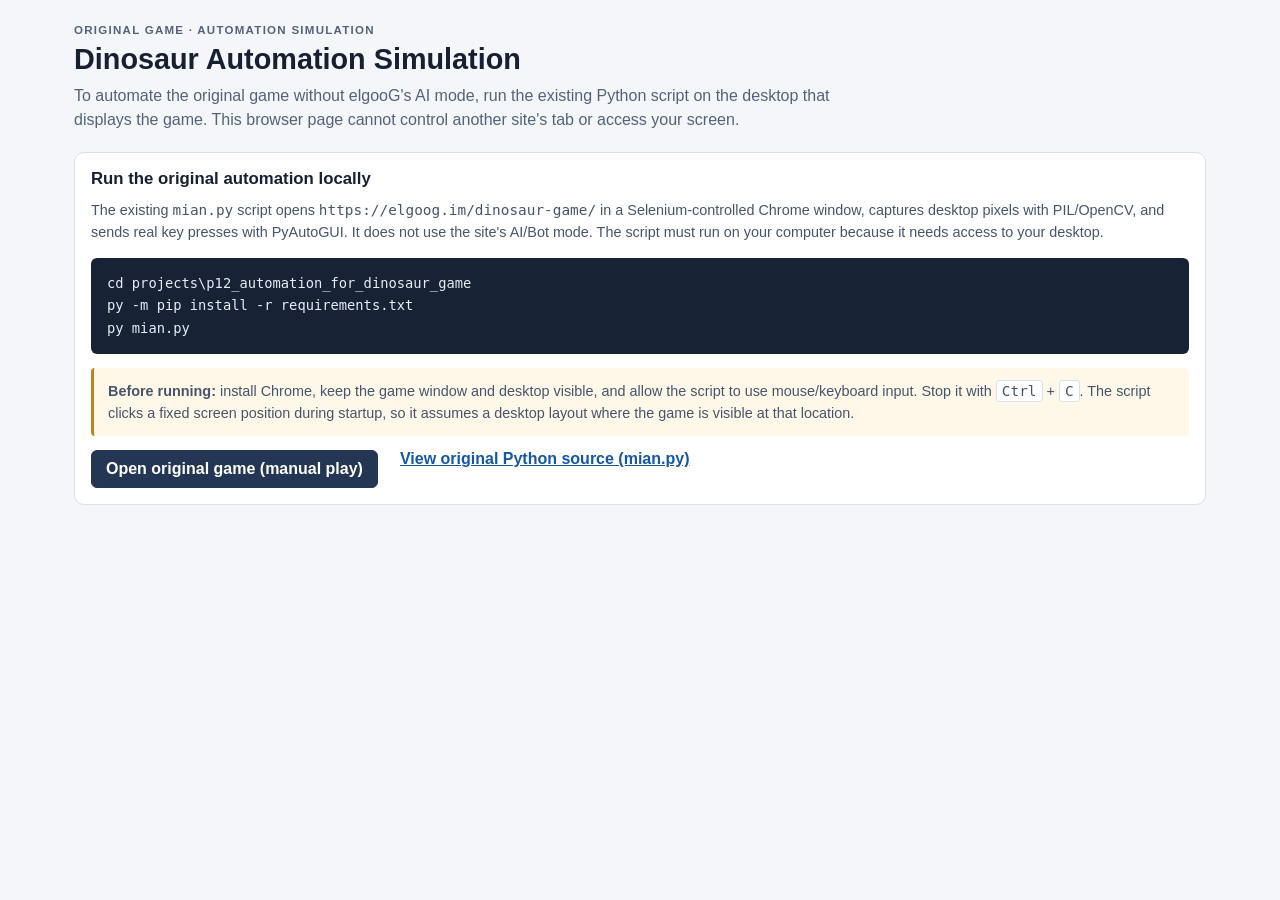
==== projects/p12_automation_for_dinosaur_game/demo/index.html @ 6a497166 "Implement project detail simulation feature and add automation bot for Dinosaur Game" ====
<!doctype html>
<html lang="en">
<head>
  <meta charset="utf-8">
  <meta name="viewport" content="width=device-width, initial-scale=1">
  <title>Dinosaur Automation Simulation</title>
  <link rel="stylesheet" href="simulation.css">
</head>
<body>
  <main class="simulation">
    <header class="simulation__header">
      <div>
        <p class="eyebrow">ORIGINAL GAME · AUTOMATION SIMULATION</p>
        <h1>Dinosaur Automation Simulation</h1>
        <p class="intro">To automate the original game without elgooG's AI mode, run the existing Python script on the desktop that displays the game. This browser page cannot control another site's tab or access your screen.</p>
      </div>
    </header>

    <section class="method" aria-label="How this Simulation relates to the Python source">
      <h2>Run the original automation locally</h2>
      <p>The existing <code>mian.py</code> script opens <code>https://elgoog.im/dinosaur-game/</code> in a Selenium-controlled Chrome window, captures desktop pixels with PIL/OpenCV, and sends real key presses with PyAutoGUI. It does not use the site's AI/Bot mode. The script must run on your computer because it needs access to your desktop.</p>
      <pre class="command-block"><code>cd projects\p12_automation_for_dinosaur_game
py -m pip install -r requirements.txt
py mian.py</code></pre>
      <p class="notice"><strong>Before running:</strong> install Chrome, keep the game window and desktop visible, and allow the script to use mouse/keyboard input. Stop it with <kbd>Ctrl</kbd> + <kbd>C</kbd>. The script clicks a fixed screen position during startup, so it assumes a desktop layout where the game is visible at that location.</p>
      <div class="method__actions">
        <a class="launch-link" href="https://elgoog.im/dinosaur-game/" target="_blank" rel="noopener noreferrer">Open original game (manual play)</a>
        <a href="https://github.com/magd00/p12_automation_for_dinosaur_game/blob/main/mian.py" target="_blank" rel="noopener noreferrer">View original Python source (mian.py)</a>
      </div>
    </section>
  </main>
</body>
</html>
---- projects/p12_automation_for_dinosaur_game/demo/simulation.css ----
:root {
  color-scheme: light;
  font-family: "Segoe UI", Arial, sans-serif;
  color: #172033;
  background: #f4f6fa;
  font-synthesis: none;
}

* {
  box-sizing: border-box;
}

body {
  margin: 0;
  min-width: 320px;
  background: #f4f6fa;
}

button,
a {
  font: inherit;
}

.simulation {
  width: min(1180px, 100%);
  margin: 0 auto;
  padding: 24px;
}

.simulation__header {
  display: flex;
  align-items: flex-start;
  justify-content: space-between;
  gap: 20px;
  margin-bottom: 20px;
}

.eyebrow {
  margin: 0 0 7px;
  color: #53627c;
  font-size: 0.72rem;
  font-weight: 700;
  letter-spacing: 0.11em;
}

h1,
h2,
p {
  margin-top: 0;
}

h1 {
  margin-bottom: 8px;
  font-size: clamp(1.35rem, 3vw, 1.8rem);
}

.intro {
  max-width: 760px;
  margin-bottom: 0;
  color: #53627c;
  line-height: 1.5;
}

.method {
  margin-top: 18px;
  padding: 16px;
  border: 1px solid #d9dfeb;
  border-radius: 10px;
  background: #fff;
}

.method h2 {
  margin-bottom: 10px;
  font-size: 1.05rem;
}

.method p {
  margin-bottom: 14px;
  color: #46546d;
  font-size: 0.9rem;
  line-height: 1.55;
}

.command-block {
  overflow-x: auto;
  margin: 0 0 14px;
  padding: 14px 16px;
  border-radius: 6px;
  color: #e7edf7;
  background: #182235;
  font-size: 0.86rem;
  line-height: 1.65;
}

.notice {
  padding: 12px 14px;
  border-left: 3px solid #bb8524;
  border-radius: 4px;
  background: #fff8e9;
}

.notice kbd {
  padding: 2px 5px;
  border: 1px solid #d9dfeb;
  border-radius: 3px;
  background: #fff;
}

.method__actions {
  display: flex;
  flex-wrap: wrap;
  gap: 12px 22px;
}

.method__actions a {
  color: #1557a6;
  font-weight: 650;
}

.method__actions .launch-link {
  padding: 9px 14px;
  border: 1px solid #233755;
  border-radius: 6px;
  color: #fff;
  background: #233755;
  text-decoration: none;
}

.method__actions .launch-link:hover {
  background: #17263d;
}

@media (max-width: 760px) {
  .simulation {
    padding: 16px;
  }

  .simulation__header {
    display: block;
  }

}
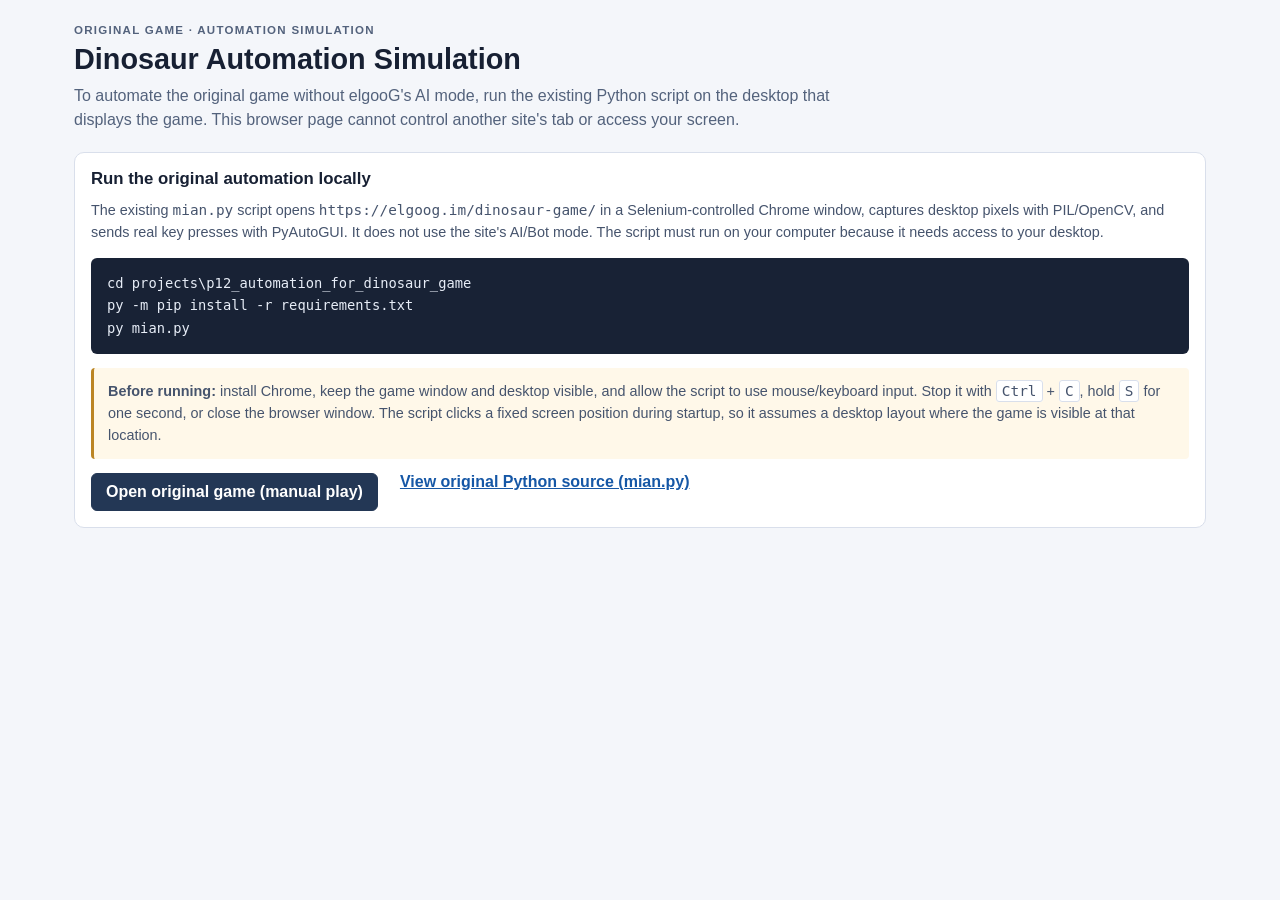
==== commit cc1fca3d: "Refactor code structure for improved readability and maintainability" ====
--- a/projects/p12_automation_for_dinosaur_game/demo/index.html
+++ b/projects/p12_automation_for_dinosaur_game/demo/index.html
@@ -22,7 +22,7 @@
       <pre class="command-block"><code>cd projects\p12_automation_for_dinosaur_game
 py -m pip install -r requirements.txt
 py mian.py</code></pre>
-      <p class="notice"><strong>Before running:</strong> install Chrome, keep the game window and desktop visible, and allow the script to use mouse/keyboard input. Stop it with <kbd>Ctrl</kbd> + <kbd>C</kbd>. The script clicks a fixed screen position during startup, so it assumes a desktop layout where the game is visible at that location.</p>
+      <p class="notice"><strong>Before running:</strong> install Chrome, keep the game window and desktop visible, and allow the script to use mouse/keyboard input. Stop it with <kbd>Ctrl</kbd> + <kbd>C</kbd>, hold <kbd>S</kbd> for one second, or close the browser window. The script clicks a fixed screen position during startup, so it assumes a desktop layout where the game is visible at that location.</p>
       <div class="method__actions">
         <a class="launch-link" href="https://elgoog.im/dinosaur-game/" target="_blank" rel="noopener noreferrer">Open original game (manual play)</a>
         <a href="https://github.com/magd00/p12_automation_for_dinosaur_game/blob/main/mian.py" target="_blank" rel="noopener noreferrer">View original Python source (mian.py)</a>
